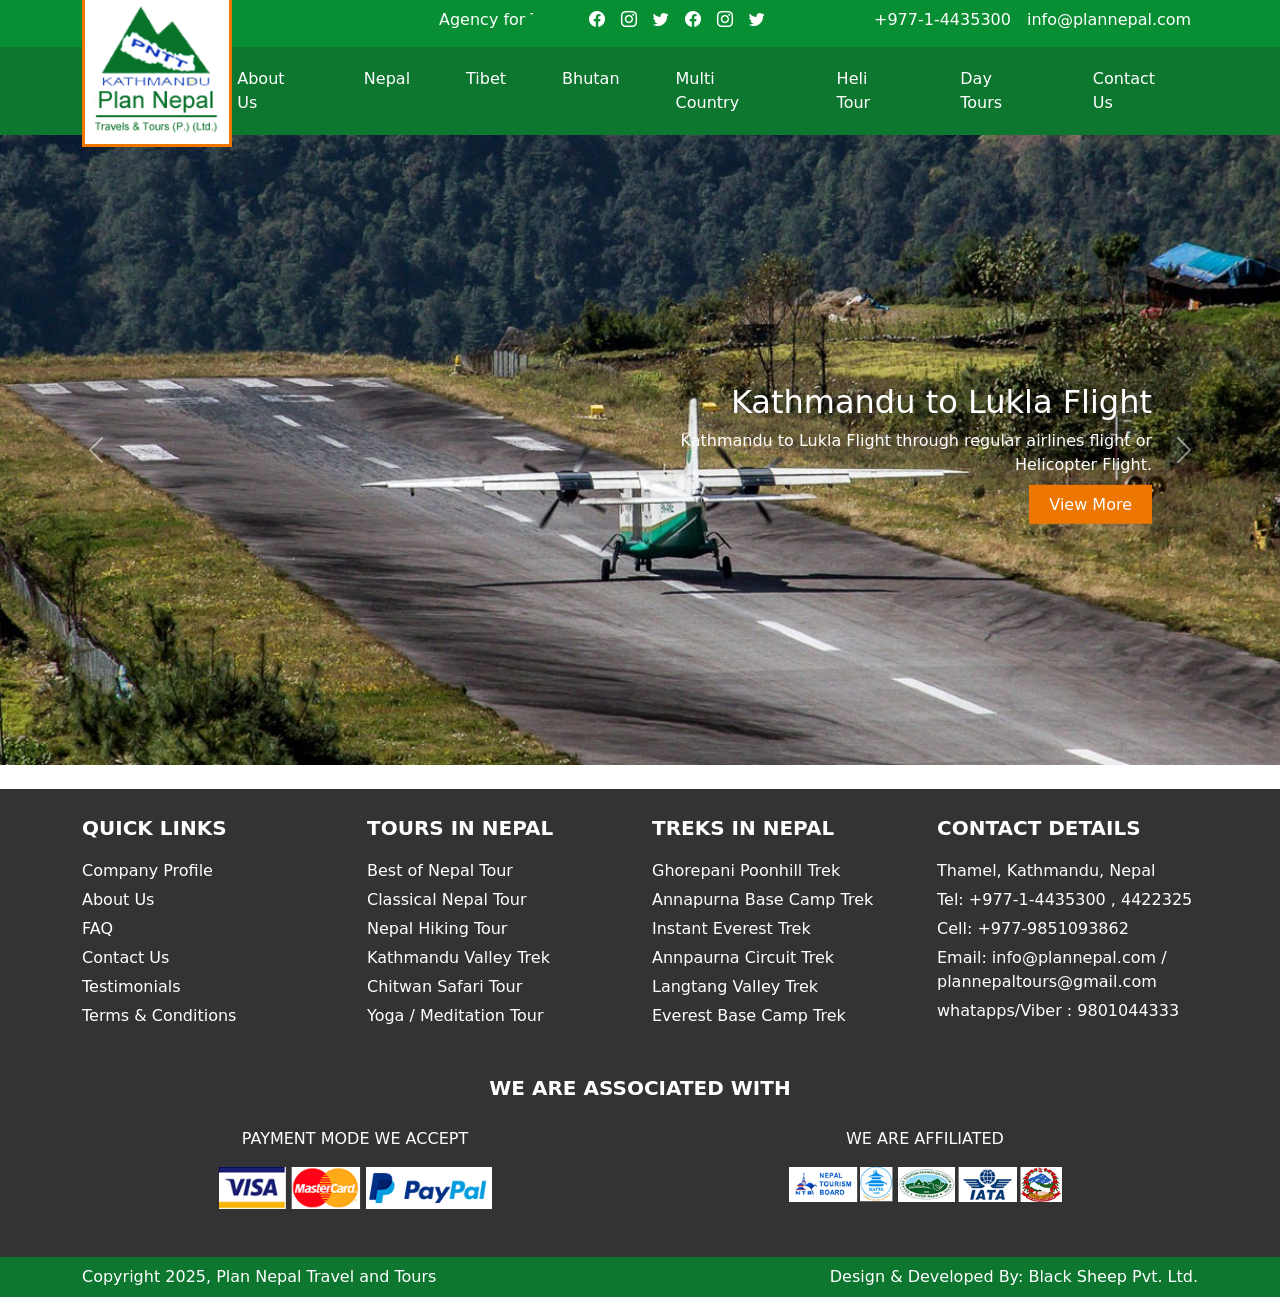
==== index.html @ 1a75127d "initial file setup" ====
<!DOCTYPE html>
<html lang="en">

<head>
    <meta charset="UTF-8">
    <meta name="viewport" content="width=device-width, initial-scale=1.0">
    <title>Plan Nepal</title>
    <link rel="shortcut icon" href="images/plannepal.gif" type="image/x-icon">
    <link rel="stylesheet" href="css/bootstrap.min.css">
    <link rel="stylesheet" href="css/style.css">
    <link rel="stylesheet" href="https://cdn.jsdelivr.net/npm/bootstrap-icons@1.13.1/font/bootstrap-icons.min.css">
</head>

<body>
    <header>
        <div class="top-header py-2">
            <div class="container">
                <div class="row gy-4">
                    <div class="col-lg-2">
                        <a href="">
                            <img src="images/plannepal.gif" alt="">
                        </a>
                    </div>
                    <div class="col-lg-3">
                        <marquee behavior="scroll" direction="left">Agency for Tour & Trekking in Nepal</marquee>
                    </div>
                    <div class="col-lg-3">
                        <ul class="social-media d-flex gap-3 mb-0">
                            <li><a href=""><i class="bi bi-facebook"></i></a></li>
                            <li><a href=""><i class="bi bi-instagram"></i></a></li>
                            <li><a href=""><i class="bi bi-twitter"></i></a></li>
                            <li><a href=""><i class="bi bi-facebook"></i></a></li>
                            <li><a href=""><i class="bi bi-instagram"></i></a></li>
                            <li><a href=""><i class="bi bi-twitter"></i></a></li>
                        </ul>
                    </div>
                    <div class="col-lg-4">
                        <ul class="contact d-flex gap-3 mb-0">
                            <li><a href=""> +977-1-4435300 </a></li>
                            <li><a href="">info@plannepal.com</a></li>
                        </ul>
                    </div>
                </div>
            </div>
        </div>
        <div class="nav-bar">
            <div class="container">
                <ul class="d-flex justify-content-end gap-3 mb-0">
                    <li><a href="">Home</a></li>
                    <li><a href="">About Us</a></li>
                    <li><a href="">Nepal</a></li>
                    <li><a href="">Tibet</a></li>
                    <li><a href="">Bhutan</a></li>
                    <li><a href="">Multi Country</a></li>
                    <li><a href="">Heli Tour</a></li>
                    <li><a href="">Day Tours</a></li>
                    <li><a href="">Contact Us</a></li>
                </ul>
            </div>
        </div>
    </header>

    <section class="banner">
        <div id="carouselExampleCaptions" class="carousel slide">
            <div class="carousel-inner">
                <div class="carousel-item active">
                    <img src="images/banner-1.jpg" class="d-block w-100" alt="...">
                    <div class="carousel-caption d-none d-md-block">
                        <h2>Kathmandu to Lukla Flight</h2>
                        <p>
                            Kathmandu to Lukla Flight through regular airlines flight or Helicopter Flight.
                        </p>
                        <a href="" class="custom-btn">View More</a>
                    </div>
                </div>
                <div class="carousel-item">
                    <img src="images/banner-3.jpg" class="d-block w-100" alt="...">
                    <div class="carousel-caption d-none d-md-block">
                        <h2>Trekking in Nepal Land of Himalayas</h2>
                        <p>The Land of Himalayas offers you thrilling , inspiring trekking routes and mountaineering
                            packages all over Nepal.</p>
                        <a href="" class="custom-btn">View More</a>
                    </div>
                </div>
                <div class="carousel-item">
                    <img src="images/banner-2.jpg" class="d-block w-100" alt="...">
                    <div class="carousel-caption d-none d-md-block">
                        <h2>Nepal Holiday, Nepal Tour Package</h2>
                        <p>Tour in Nepal is the best choice for your vacation along with your family, alone or
                            colleagues. Complete list of Nepal Tour packages with best deals.</p>
                        <a href="" class="custom-btn">View More</a>

                    </div>
                </div>
            </div>
            <button class="carousel-control-prev" type="button" data-bs-target="#carouselExampleCaptions"
                data-bs-slide="prev">
                <span class="carousel-control-prev-icon" aria-hidden="true"></span>
                <span class="visually-hidden">Previous</span>
            </button>
            <button class="carousel-control-next" type="button" data-bs-target="#carouselExampleCaptions"
                data-bs-slide="next">
                <span class="carousel-control-next-icon" aria-hidden="true"></span>
                <span class="visually-hidden">Next</span>
            </button>
        </div>
    </section>


    <footer class="mt-5">
        <div class="container">
            <div class="row gy-4">
                <div class="col-lg-3 col-md-6">
                    <div class="text-uppercase mb-3 fs-5 fw-bold">Quick Links</div>
                    <ul class="ps-0">
                        <li><a href="">Company Profile</a></li>
                        <li><a href="">About Us</a></li>
                        <li><a href="">FAQ</a></li>
                        <li><a href="">Contact Us</a></li>
                        <li><a href="">Testimonials</a></li>
                        <li><a href="">Terms & Conditions</a></li>
                    </ul>
                </div>
                <div class="col-lg-3 col-md-6">
                    <div class="text-uppercase mb-3 fs-5 fw-bold">Tours in Nepal</div>
                    <ul class="ps-0">
                        <li><a href="">Best of Nepal Tour</a></li>
                        <li><a href="">Classical Nepal Tour</a></li>
                        <li><a href="">Nepal Hiking Tour</a></li>
                        <li><a href="">Kathmandu Valley Trek</a></li>
                        <li><a href="">Chitwan Safari Tour</a></li>
                        <li><a href="">Yoga / Meditation Tour</a></li>
                    </ul>
                </div>
                <div class="col-lg-3 col-md-6">
                    <div class="text-uppercase mb-3 fs-5 fw-bold">Treks in nepal</div>
                    <ul class="ps-0">
                        <li><a href="">Ghorepani Poonhill Trek</a></li>
                        <li><a href="">Annapurna Base Camp Trek</a></li>
                        <li><a href="">Instant Everest Trek</a></li>
                        <li><a href="">Annpaurna Circuit Trek</a></li>
                        <li><a href="">Langtang Valley Trek</a></li>
                        <li><a href="">Everest Base Camp Trek</a></li>
                    </ul>
                </div>
                <div class="col-lg-3 col-md-6">
                    <div class="text-uppercase mb-3 fs-5 fw-bold">contact details</div>
                    <ul class="ps-0">
                        <li><a href="">Thamel, Kathmandu, Nepal</a></li>
                        <li><a href="">Tel: +977-1-4435300 , 4422325</a></li>
                        <li><a href="">Cell: +977-9851093862</a></li>
                        <li><a href="">Email: info@plannepal.com / plannepaltours@gmail.com</a></li>
                        <li><a href="">whatapps/Viber : 9801044333</a></li>
                    </ul>
                </div>
            </div>

            <div class="text-center text-uppercase fs-5 fw-bold my-4">we are associated with</div>
            <div class="row gy-4">
                <div class="col-lg-6 text-center">
                    <div class="text-uppercase  fs-6 mb-3">PAYMENT MODE WE ACCEPT</div>
                    <img class="img-fluid w-50" src="images/payment.png" alt="">
                </div>
                <div class="col-lg-6 text-center">
                    <div class="text-uppercase  fs-6 mb-3">WE ARE AFFILIATED</div>
                    <img class="img-fluid w-50" src="images/association-list.png" alt="">
                </div>
            </div>
        </div>
        <div class="copy-right mt-5 text-white py-2">
            <div class="container d-flex justify-content-between">
                <p class="mb-0">Copyright 2025, Plan Nepal Travel and Tours</p>
                <p class="mb-0">Design & Developed By: <a href="">Black Sheep Pvt. Ltd.</a></p>
            </div>
        </div>
    </footer>

    <script src="js/bootstrap.bundle.min.js"></script>
</body>

</html>
---- css/style.css ----
* {
  margin: 0;
  padding: 0;
  box-sizing: border-box;
}

a {
  text-decoration: none;
  color: inherit;
}

img {
  height: 100%;
  width: 100%;
  -o-object-fit: cover;
     object-fit: cover;
}

ul {
  list-style: none;
}

header .top-header {
  background-color: #088F33;
  color: white;
  position: relative;
}
header .top-header img {
  position: absolute;
  top: 0;
  width: 150px;
  height: -moz-fit-content;
  height: fit-content;
  border: 3px solid #ED7701;
  border-top: none;
  z-index: 99;
}
header .nav-bar {
  background-color: #0D772F;
  color: white;
}
header .nav-bar ul li {
  padding: 20px;
}

footer {
  background-color: #333333;
  color: white;
}
footer ul li {
  padding-bottom: 5px;
  transition: all 0.4s ease-in-out;
}
footer ul li:hover {
  color: #ED7701;
  transform: translateX(10px);
}
footer .copy-right {
  background-color: #0D772F;
}

.banner .carousel-inner .carousel-item img {
  height: 70vh;
}
.banner .carousel-inner .carousel-item .carousel-caption {
  left: initial;
  bottom: initial;
  top: 50%;
  text-align: end;
  transform: translateY(-50%);
  width: 40%;
  right: 10%;
}
.banner .carousel-inner .carousel-item .carousel-caption .custom-btn {
  background-color: #ED7701;
  color: white;
  padding: 10px 20px;
}/*# sourceMappingURL=style.css.map */
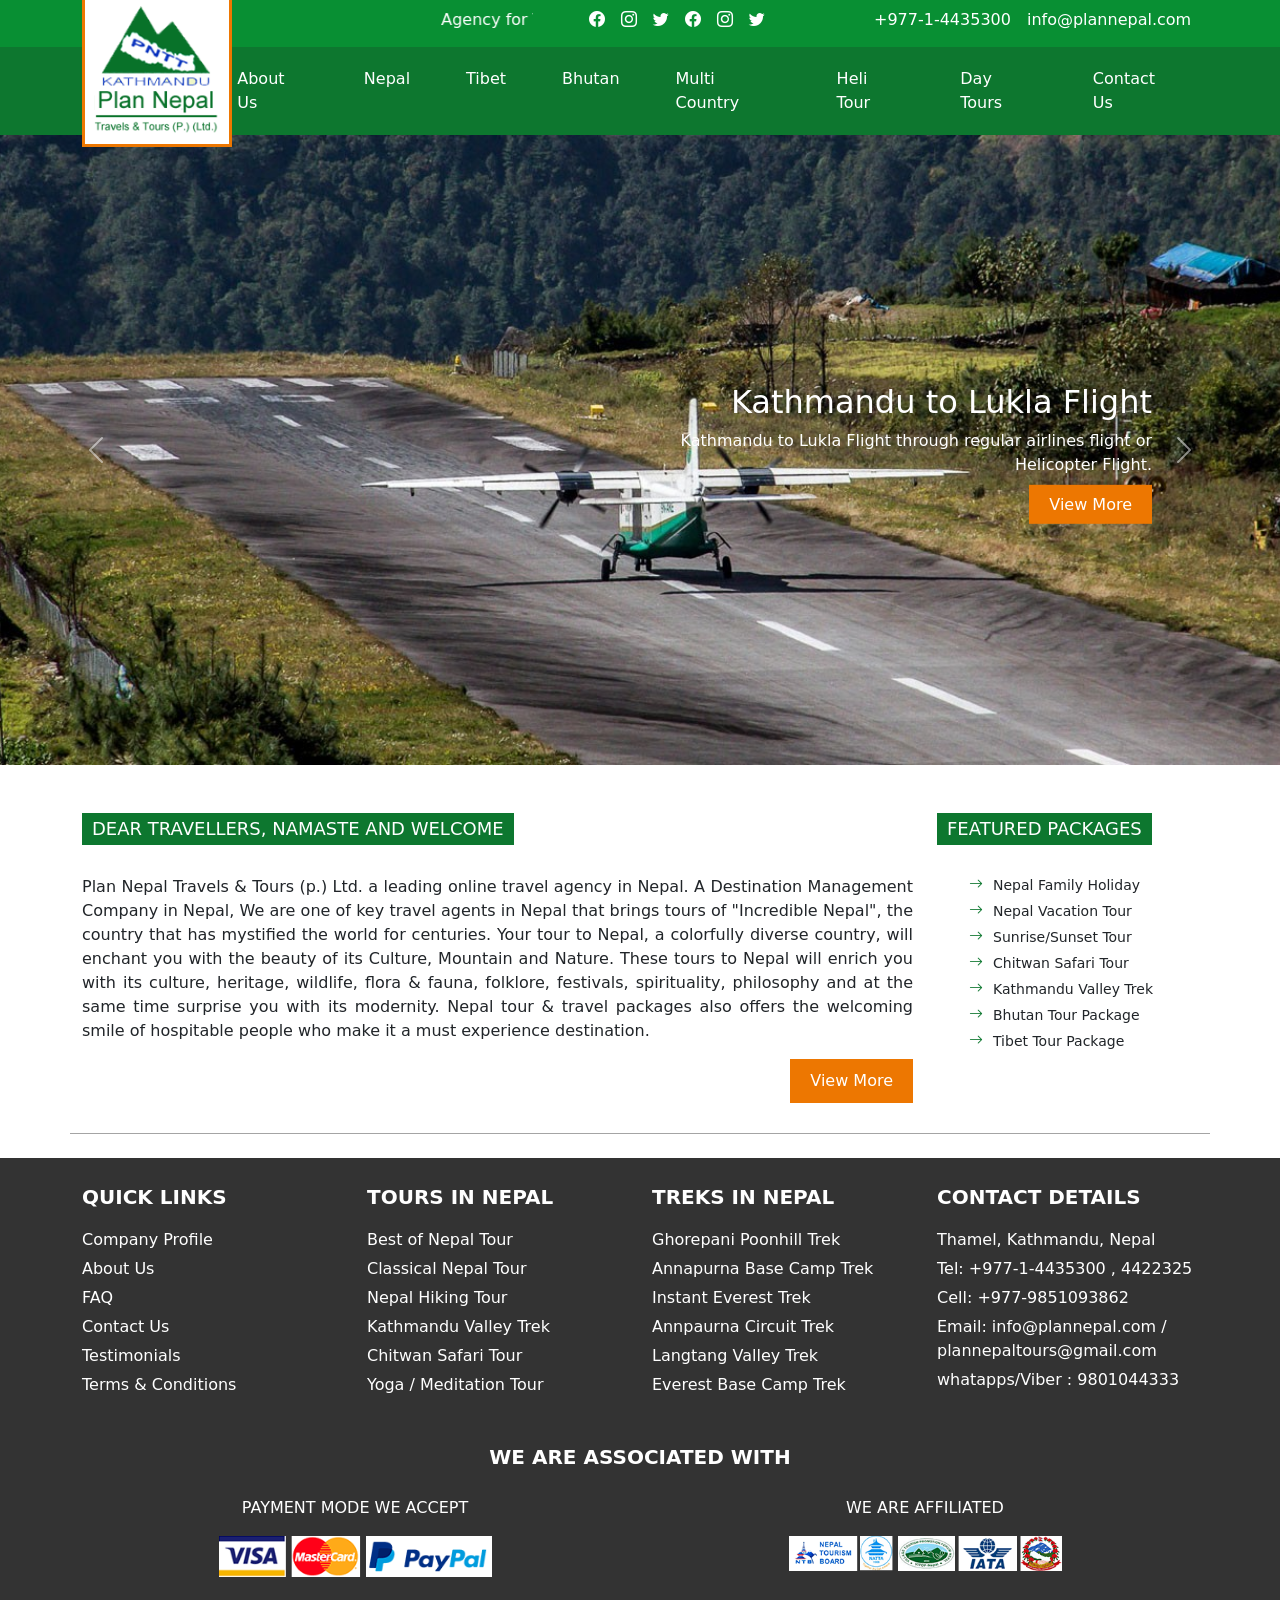
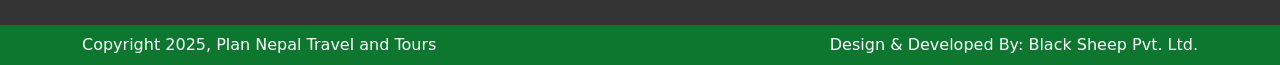
==== commit 88e6e2ce: "works on about us section" ====
--- a/index.html
+++ b/index.html
@@ -106,6 +106,39 @@
         </div>
     </section>
 
+    <section class="container mt-5  about-us-section  ">
+        <div class="row gy-4">
+            <div class="col-lg-9">
+                <h2>Dear Travellers, Namaste and Welcome</h2>
+                <p>Plan Nepal Travels & Tours (p.) Ltd. a leading online travel agency in Nepal. A Destination
+                    Management Company in Nepal, We are one of key travel agents in Nepal that brings tours of
+                    "Incredible Nepal", the country that has mystified the world for centuries. Your tour to Nepal, a
+                    colorfully diverse country, will enchant you with the beauty of its Culture, Mountain and Nature.
+                    These tours to Nepal will enrich you with its culture, heritage, wildlife, flora & fauna, folklore,
+                    festivals, spirituality, philosophy and at the same time surprise you with its modernity. Nepal tour
+                    & travel packages also offers the welcoming smile of hospitable people who make it a must experience
+                    destination.
+                </p>
+                <a class="custom-btn" href="">View More</a>
+
+            </div>
+            <div class="col-lg-3">
+                <h2>Featured Packages</h2>
+                <ul>
+                    <li><i class="bi bi-arrow-right"></i><a href="">Nepal Family Holiday</a></li>
+                    <li><i class="bi bi-arrow-right"></i><a href="">Nepal Vacation Tour</a></li>
+                    <li><i class="bi bi-arrow-right"></i><a href="">Sunrise/Sunset Tour</a></li>
+                    <li><i class="bi bi-arrow-right"></i><a href="">Chitwan Safari Tour</a></li>
+                    <li><i class="bi bi-arrow-right"></i><a href="">Kathmandu Valley Trek</a></li>
+                    <li><i class="bi bi-arrow-right"></i><a href="">Bhutan Tour Package</a></li>
+                    <li><i class="bi bi-arrow-right"></i><a href="">Tibet Tour Package</a></li>
+                </ul>
+            </div>
+        </div>
+    </section>
+
+
+    
 
     <footer class="mt-5">
         <div class="container">
@@ -174,7 +207,6 @@
             </div>
         </div>
     </footer>
-
     <script src="js/bootstrap.bundle.min.js"></script>
 </body>
 
--- a/css/style.css
+++ b/css/style.css
@@ -75,4 +75,46 @@
   background-color: #ED7701;
   color: white;
   padding: 10px 20px;
+}
+
+.about-us-section {
+  border-bottom: 1px solid #a4a4a4;
+  padding-bottom: 30px;
+}
+.about-us-section h2 {
+  background-color: #0D772F;
+  padding: 5px 10px;
+  color: white;
+  text-transform: uppercase;
+  font-size: 18px;
+  width: -moz-fit-content;
+  width: fit-content;
+  margin-bottom: 30px;
+}
+.about-us-section p {
+  text-align: justify;
+}
+.about-us-section ul li {
+  font-size: 14px;
+  font-weight: 500;
+  margin-bottom: 5px;
+}
+.about-us-section ul li:hover {
+  text-decoration: underline;
+}
+.about-us-section ul li i {
+  padding-right: 10px;
+  color: #0D772F;
+}
+.about-us-section .custom-btn {
+  background-color: #ED7701;
+  color: white;
+  padding: 10px 20px;
+  margin-left: auto;
+  display: block;
+  width: -moz-fit-content;
+  width: fit-content;
+}
+.about-us-section .custom-btn:hover {
+  background-color: #0D772F;
 }/*# sourceMappingURL=style.css.map */
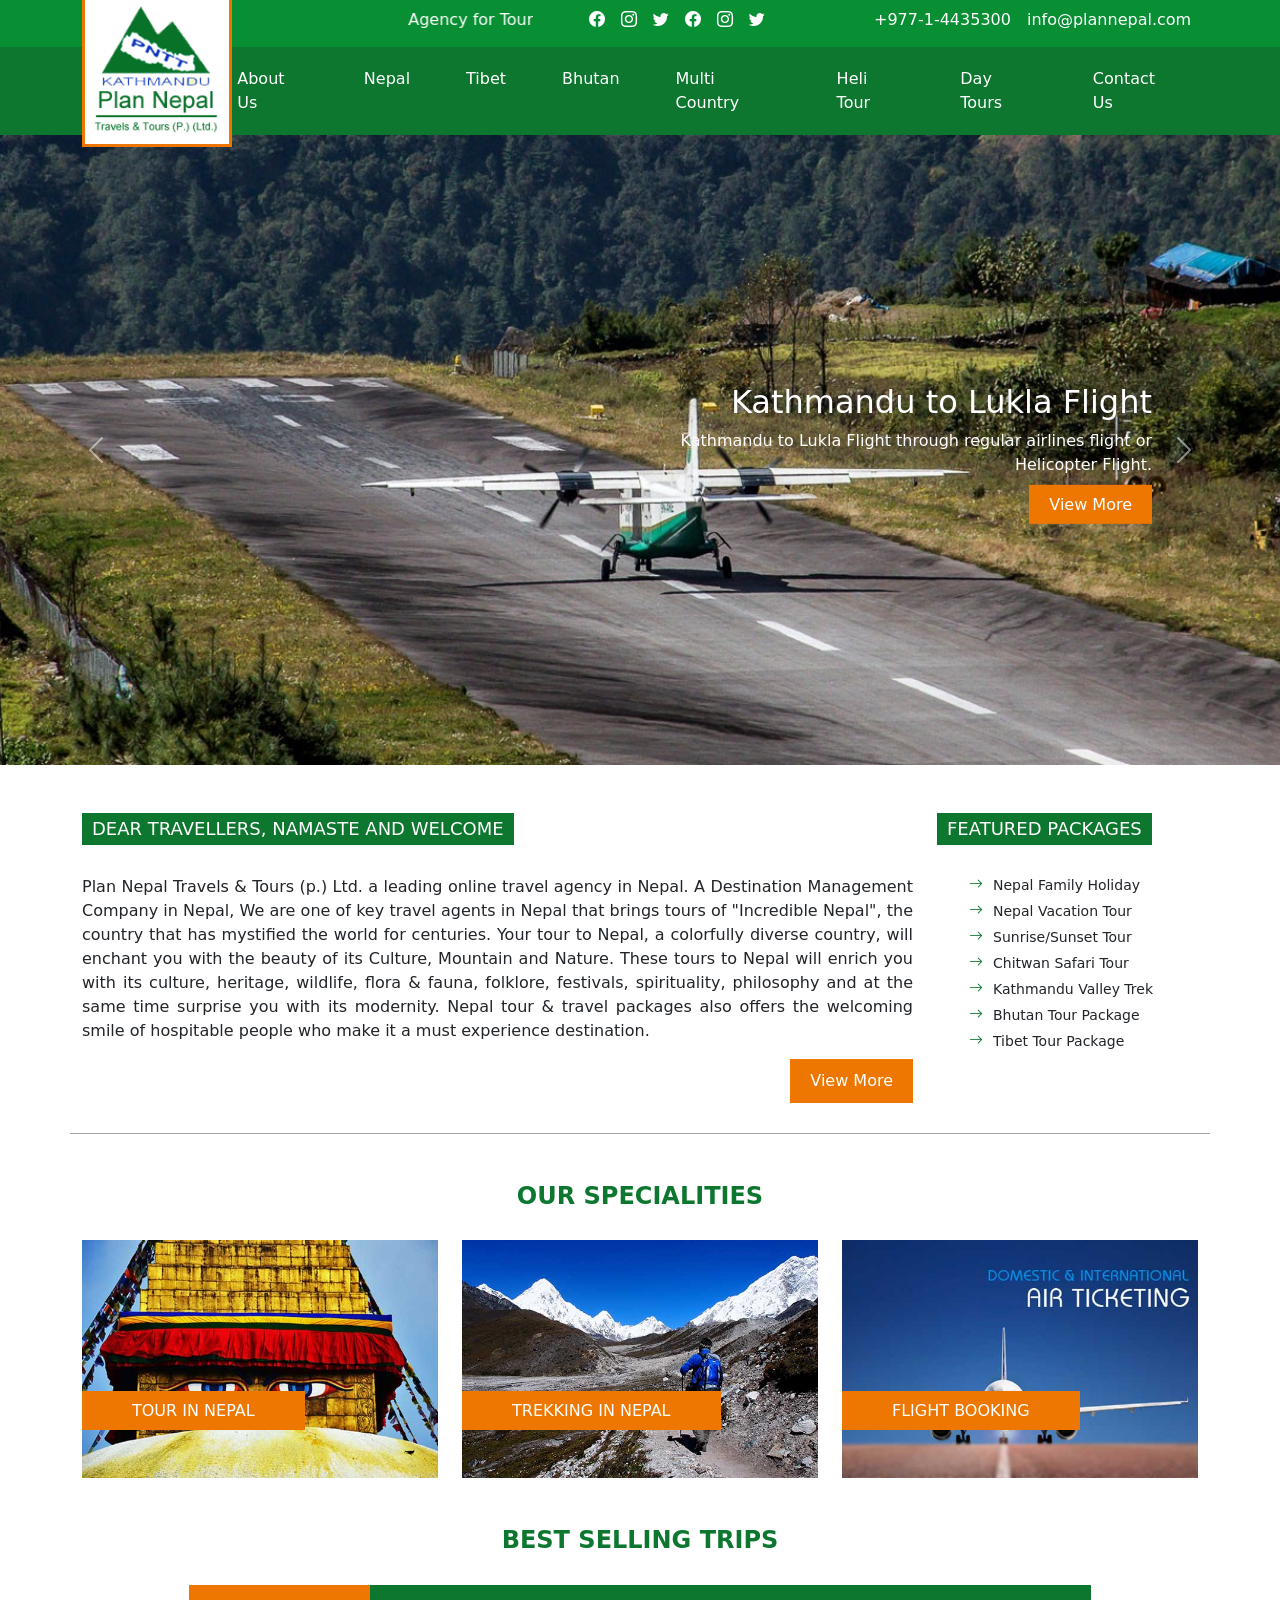
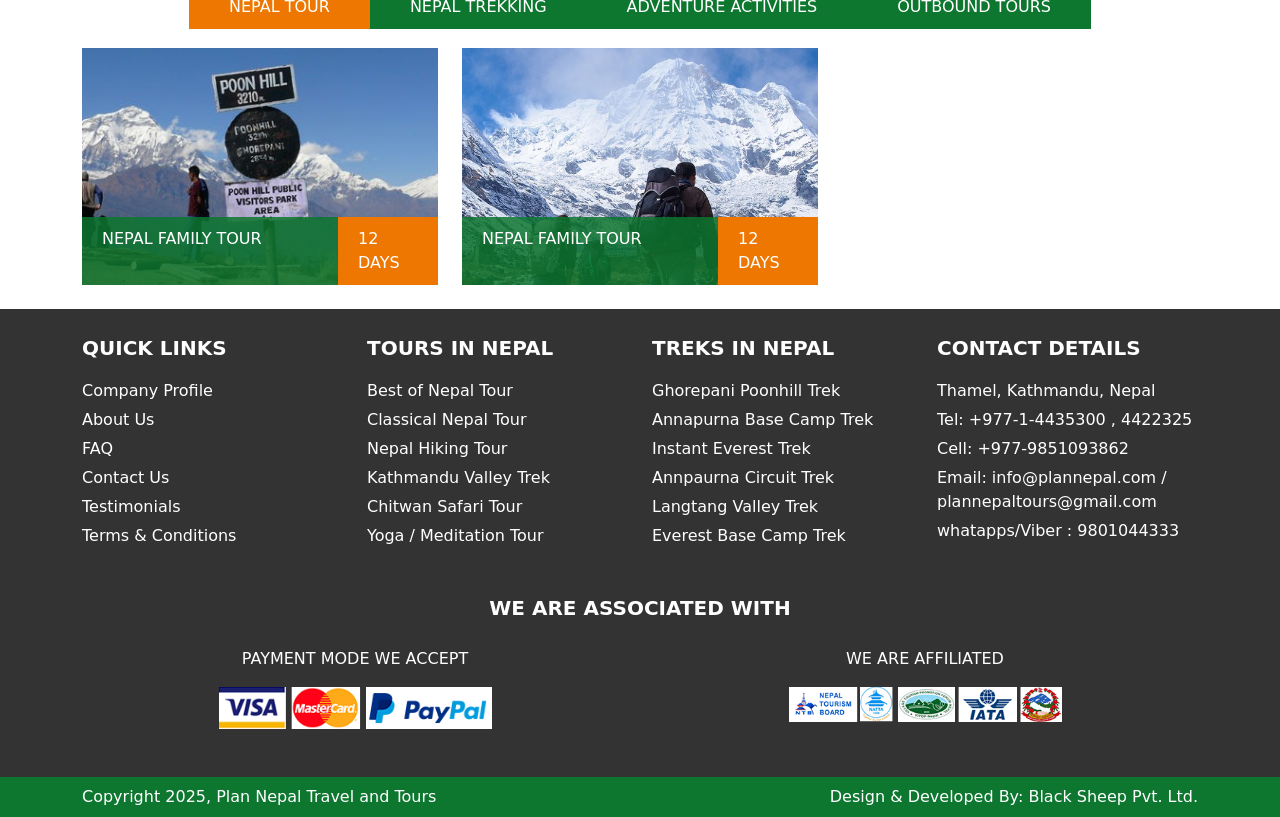
==== commit d58c298d: "add new file" ====
--- a/index.html
+++ b/index.html
@@ -138,7 +138,180 @@
     </section>
 
 
-    
+    <section class="container mt-5 specialities-section">
+        <h2 class="section-heading">Our Specialities</h2>
+
+        <div class="row gy-4">
+            <div class="col-lg-4">
+                <div class="Specialities-card">
+                    <a href=""><img src="images/tour-banner-special.jpg" alt=""></a>
+                    <a href="">
+                        <h3>Tour in nepal</h3>
+                    </a>
+                </div>
+            </div>
+            <div class="col-lg-4">
+                <div class="Specialities-card">
+                    <a href=""><img src="images/trekking-banner-special.jpg" alt=""></a>
+                    <a href="">
+                        <h3>Trekking in nepal</h3>
+                    </a>
+                </div>
+            </div>
+            <div class="col-lg-4">
+                <div class="Specialities-card">
+                    <a href=""><img src="images/flight-book.jpg" alt=""></a>
+                    <a href="">
+                        <h3>Flight Booking</h3>
+                    </a>
+                </div>
+            </div>
+        </div>
+
+    </section>
+
+
+    <section class="container mt-5 best-selling-section">
+        <h2 class="section-heading">Best selling trips</h2>
+
+        <ul class="nav nav-tabs" id="myTab" role="tablist">
+            <li class="nav-item" role="presentation">
+                <button class="nav-link active" id="home-tab" data-bs-toggle="tab" data-bs-target="#home-tab-pane"
+                    type="button" role="tab" aria-controls="home-tab-pane" aria-selected="true">Nepal Tour</button>
+            </li>
+            <li class="nav-item" role="presentation">
+                <button class="nav-link" id="profile-tab" data-bs-toggle="tab" data-bs-target="#profile-tab-pane"
+                    type="button" role="tab" aria-controls="profile-tab-pane" aria-selected="false">Nepal
+                    Trekking</button>
+            </li>
+            <li class="nav-item" role="presentation">
+                <button class="nav-link" id="contact-tab" data-bs-toggle="tab" data-bs-target="#contact-tab-pane"
+                    type="button" role="tab" aria-controls="contact-tab-pane" aria-selected="false">Adventure
+                    Activities</button>
+            </li>
+            <li class="nav-item" role="presentation">
+                <button class="nav-link" id="outbound-tab" data-bs-toggle="tab" data-bs-target="#Outbound-tab-pane"
+                    type="button" role="tab" aria-controls="contact-tab-pane" aria-selected="false">Outbound Tours</button>
+            </li>
+        </ul>
+
+        <div class="tab-content" id="myTabContent">
+            <div class="tab-pane fade show active" id="home-tab-pane" role="tabpanel" aria-labelledby="home-tab"
+                tabindex="0">
+                <div class="row gy-4">
+                    <div class="col-lg-4">
+                        <div class="best-selling-trip-card">
+                            <div class="price">$ 900.00</div>
+                            <a href="">
+                                <img src="images/img-1.jpg" alt="">
+                            </a>
+                            <div class="details">
+                                <a href="" class="title">Nepal Family tour</a>
+                                <a href="" class="duration">12 Days</a>
+                            </div>
+                        </div>
+                    </div>
+                    <div class="col-lg-4">
+                        <div class="best-selling-trip-card">
+                            <a href="">
+                                <img src="images/img-2.jpg" alt="">
+                            </a>
+                            <div class="details">
+                                <a href="" class="title">Nepal Family tour</a>
+                                <a href="" class="duration">12 Days</a>
+                            </div>
+                        </div>
+                    </div>
+                </div>
+            </div>
+            <div class="tab-pane fade" id="profile-tab-pane" role="tabpanel" aria-labelledby="profile-tab" tabindex="0">
+                <div class="row gy-4">
+                    <div class="col-lg-4">
+                        <div class="best-selling-trip-card">
+                            <div class="price">$ 900.00</div>
+                            <a href="">
+                                <img src="images/img-3.jpg" alt="">
+                            </a>
+                            <div class="details">
+                                <a href="" class="title">Nepal Family tour</a>
+                                <a href="" class="duration">12 Days</a>
+                            </div>
+                        </div>
+                    </div>
+                    <div class="col-lg-4">
+                        <div class="best-selling-trip-card">
+                            <a href="">
+                                <img src="images/img-2.jpg" alt="">
+                            </a>
+                            <div class="details">
+                                <a href="" class="title">Nepal Family tour</a>
+                                <a href="" class="duration">12 Days</a>
+                            </div>
+                        </div>
+                    </div>
+
+                </div>
+            </div>
+            <div class="tab-pane fade" id="contact-tab-pane" role="tabpanel" aria-labelledby="contact-tab" tabindex="0">
+                <div class="row gy-4">
+                    <div class="col-lg-4">
+                        <div class="best-selling-trip-card">
+                            <div class="price">$ 900.00</div>
+                            <a href="">
+                                <img src="images/img-5.jpg" alt="">
+                            </a>
+                            <div class="details">
+                                <a href="" class="title">Nepal Family tour</a>
+                                <a href="" class="duration">12 Days</a>
+                            </div>
+                        </div>
+                    </div>
+                    <div class="col-lg-4">
+                        <div class="best-selling-trip-card">
+                            <a href="">
+                                <img src="images/img-2.jpg" alt="">
+                            </a>
+                            <div class="details">
+                                <a href="" class="title">Nepal Family tour</a>
+                                <a href="" class="duration">12 Days</a>
+                            </div>
+                        </div>
+                    </div>
+
+                </div>
+            </div>
+             <div class="tab-pane fade" id="Outbound-tab-pane" role="tabpanel" aria-labelledby="contact-tab" tabindex="0">
+                <div class="row gy-4">
+                    <div class="col-lg-4">
+                        <div class="best-selling-trip-card">
+                            <div class="price">$ 900.00</div>
+                            <a href="">
+                                <img src="images/img-7.jpg" alt="">
+                            </a>
+                            <div class="details">
+                                <a href="" class="title">Nepal Family tour</a>
+                                <a href="" class="duration">12 Days</a>
+                            </div>
+                        </div>
+                    </div>
+                    <div class="col-lg-4">
+                        <div class="best-selling-trip-card">
+                            <a href="">
+                                <img src="images/img-6.jpg" alt="">
+                            </a>
+                            <div class="details">
+                                <a href="" class="title">Nepal Family tour</a>
+                                <a href="" class="duration">12 Days</a>
+                            </div>
+                        </div>
+                    </div>
+
+                </div>
+            </div>
+        </div>
+    </section>
+
+
 
     <footer class="mt-5">
         <div class="container">
@@ -207,6 +380,7 @@
             </div>
         </div>
     </footer>
+
     <script src="js/bootstrap.bundle.min.js"></script>
 </body>
 
--- a/css/style.css
+++ b/css/style.css
@@ -117,4 +117,96 @@
 }
 .about-us-section .custom-btn:hover {
   background-color: #0D772F;
+}
+
+.section-heading {
+  color: #0D772F;
+  text-align: center;
+  margin-bottom: 30px;
+  font-weight: 600;
+  font-size: 24px;
+  text-transform: uppercase;
+}
+
+.Specialities-card {
+  position: relative;
+  overflow: hidden;
+}
+.Specialities-card img {
+  transition: 0.4s;
+}
+.Specialities-card:hover h3 {
+  background-color: #0D772F;
+}
+.Specialities-card:hover img {
+  transform: scale(1.3);
+}
+.Specialities-card h3 {
+  position: absolute;
+  left: 0px;
+  bottom: 40px;
+  background-color: #ED7701;
+  color: white;
+  text-transform: uppercase;
+  font-size: 16px;
+  font-weight: 500;
+  padding: 10px 50px;
+}
+
+.best-selling-trip-card {
+  position: relative;
+}
+.best-selling-trip-card .price {
+  position: absolute;
+  top: 0px;
+  right: 0px;
+  background-color: #ED7701;
+  color: white;
+  padding: 10px 20px;
+  display: none;
+}
+.best-selling-trip-card:hover .price {
+  display: block;
+}
+.best-selling-trip-card:hover img {
+  opacity: 0.5;
+}
+.best-selling-trip-card .details {
+  position: absolute;
+  bottom: 0;
+  left: 0;
+  width: 100%;
+  color: white;
+  text-transform: uppercase;
+  font-weight: 500;
+  display: grid;
+  grid-template-columns: auto 100px;
+}
+.best-selling-trip-card .details .title {
+  background-color: rgba(13, 119, 47, 0.8392156863);
+  padding: 10px 20px;
+}
+.best-selling-trip-card .details .duration {
+  background-color: #ED7701;
+  padding: 10px 20px;
+}
+
+.best-selling-section .nav-tabs {
+  justify-content: center;
+  margin-bottom: 20px;
+  border-bottom: 0px;
+}
+.best-selling-section .nav-tabs .nav-link {
+  background-color: #0D772F;
+  color: white;
+  padding: 10px 40px;
+  border-radius: 0;
+  border: 0;
+  text-transform: uppercase;
+}
+.best-selling-section .nav-tabs .nav-link:hover {
+  background-color: #ED7701;
+}
+.best-selling-section .nav-tabs .nav-link.active {
+  background-color: #ED7701;
 }/*# sourceMappingURL=style.css.map */
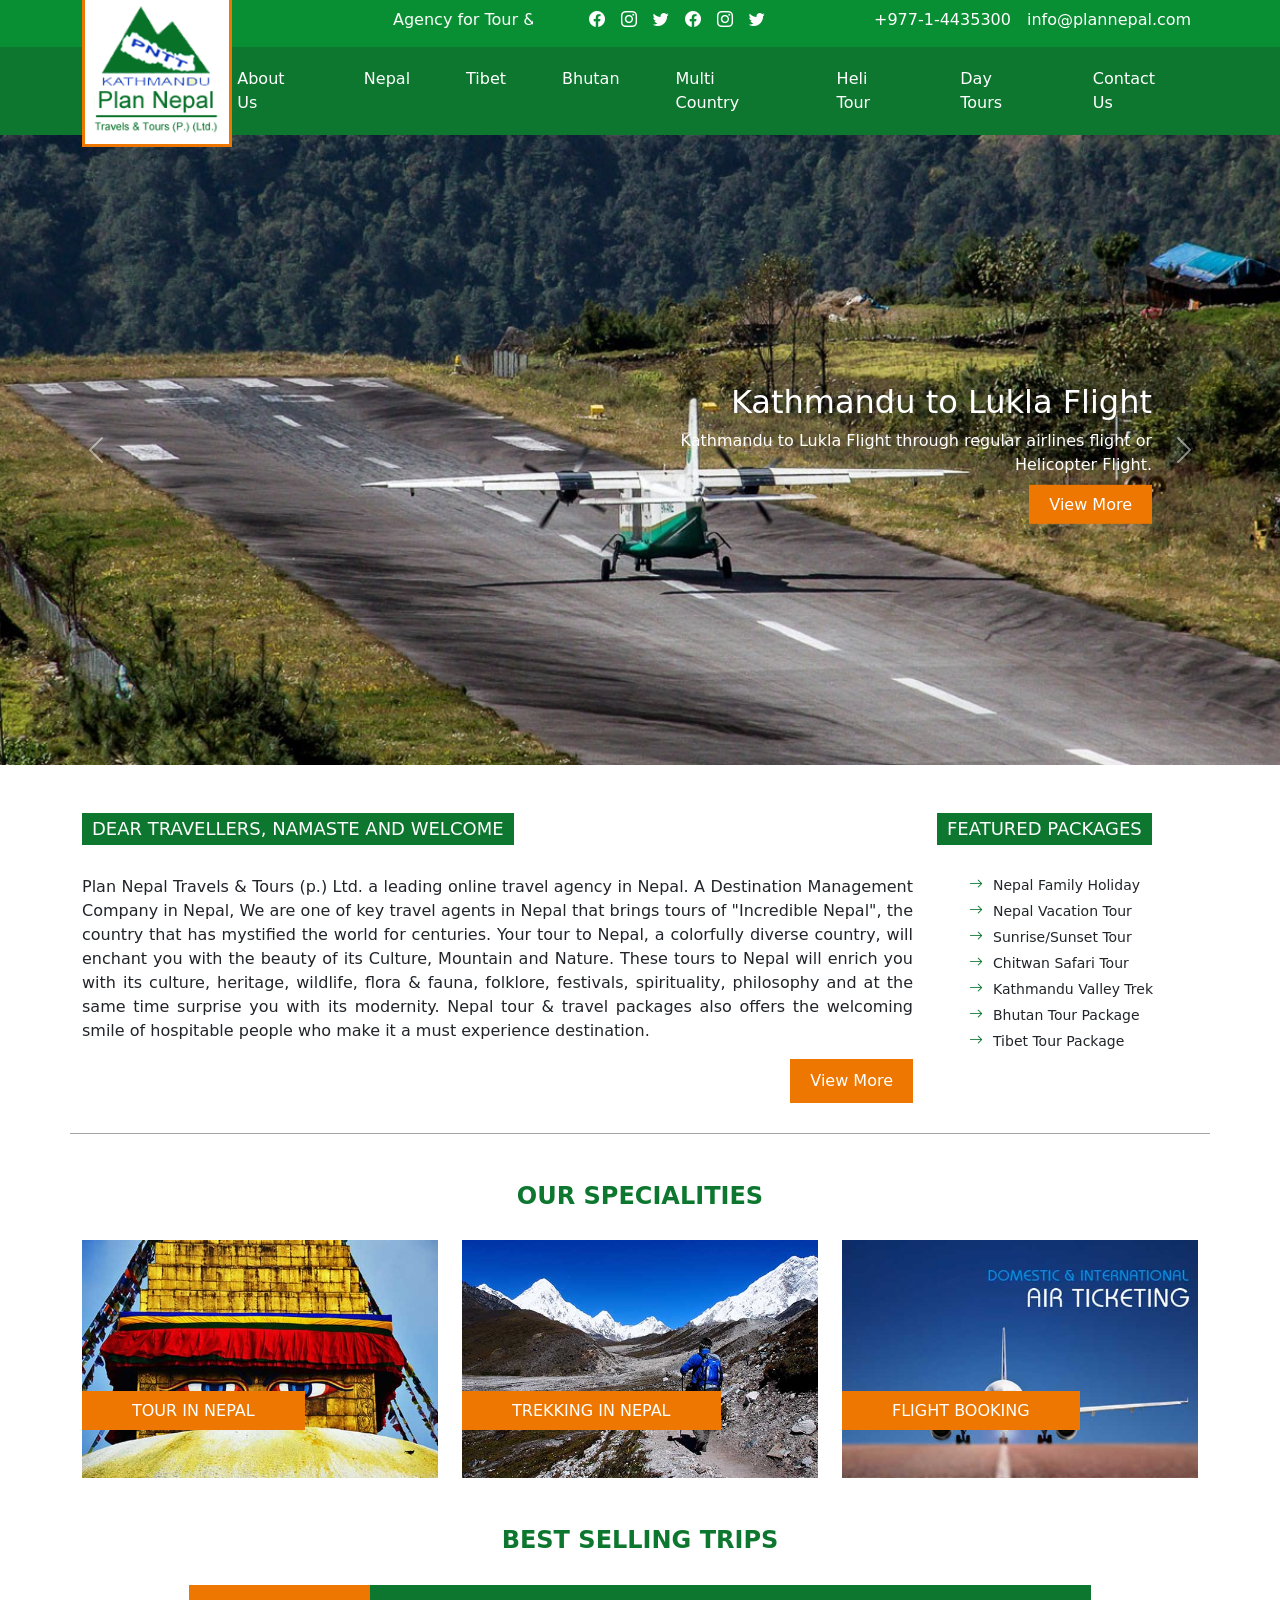
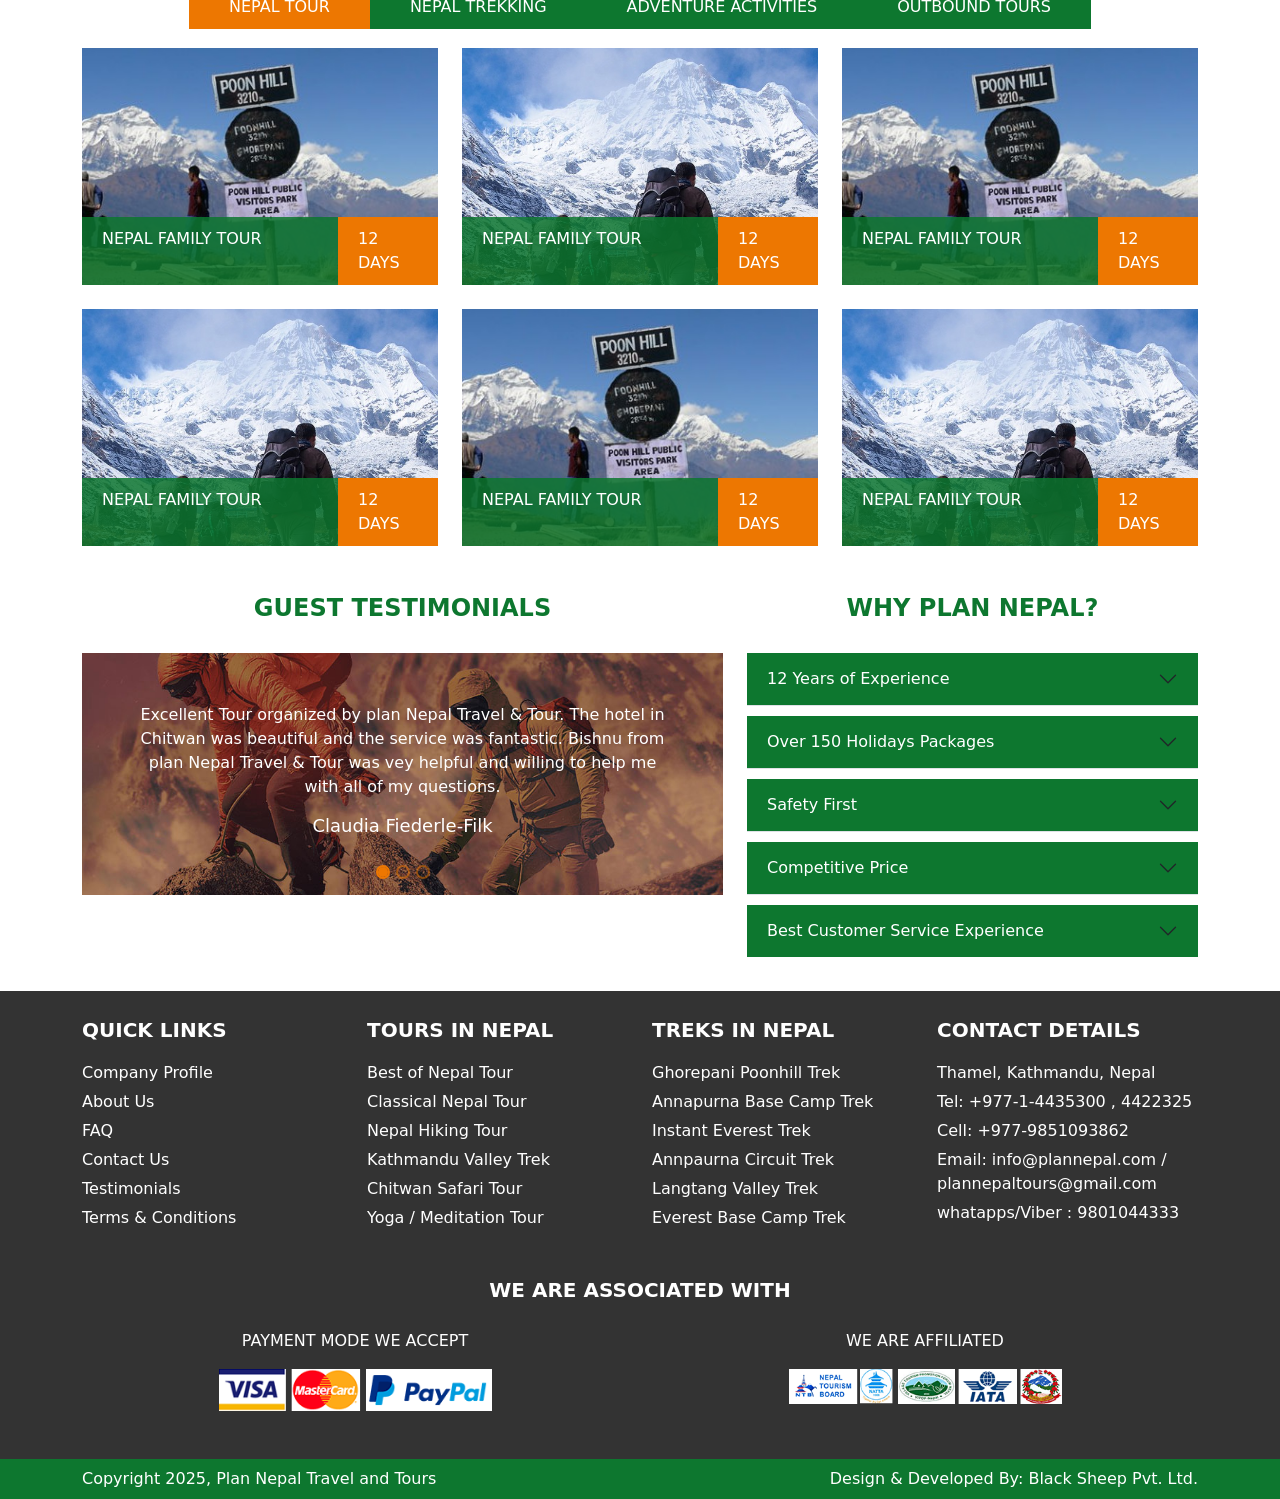
==== commit b28c8cf6: "add testimonals slider" ====
--- a/index.html
+++ b/index.html
@@ -191,7 +191,8 @@
             </li>
             <li class="nav-item" role="presentation">
                 <button class="nav-link" id="outbound-tab" data-bs-toggle="tab" data-bs-target="#Outbound-tab-pane"
-                    type="button" role="tab" aria-controls="contact-tab-pane" aria-selected="false">Outbound Tours</button>
+                    type="button" role="tab" aria-controls="contact-tab-pane" aria-selected="false">Outbound
+                    Tours</button>
             </li>
         </ul>
 
@@ -222,6 +223,52 @@
                             </div>
                         </div>
                     </div>
+                    <div class="col-lg-4">
+                        <div class="best-selling-trip-card">
+                            <div class="price">$ 900.00</div>
+                            <a href="">
+                                <img src="images/img-1.jpg" alt="">
+                            </a>
+                            <div class="details">
+                                <a href="" class="title">Nepal Family tour</a>
+                                <a href="" class="duration">12 Days</a>
+                            </div>
+                        </div>
+                    </div>
+                    <div class="col-lg-4">
+                        <div class="best-selling-trip-card">
+                            <a href="">
+                                <img src="images/img-2.jpg" alt="">
+                            </a>
+                            <div class="details">
+                                <a href="" class="title">Nepal Family tour</a>
+                                <a href="" class="duration">12 Days</a>
+                            </div>
+                        </div>
+                    </div>
+                    <div class="col-lg-4">
+                        <div class="best-selling-trip-card">
+                            <div class="price">$ 900.00</div>
+                            <a href="">
+                                <img src="images/img-1.jpg" alt="">
+                            </a>
+                            <div class="details">
+                                <a href="" class="title">Nepal Family tour</a>
+                                <a href="" class="duration">12 Days</a>
+                            </div>
+                        </div>
+                    </div>
+                    <div class="col-lg-4">
+                        <div class="best-selling-trip-card">
+                            <a href="">
+                                <img src="images/img-2.jpg" alt="">
+                            </a>
+                            <div class="details">
+                                <a href="" class="title">Nepal Family tour</a>
+                                <a href="" class="duration">12 Days</a>
+                            </div>
+                        </div>
+                    </div>
                 </div>
             </div>
             <div class="tab-pane fade" id="profile-tab-pane" role="tabpanel" aria-labelledby="profile-tab" tabindex="0">
@@ -249,6 +296,54 @@
                             </div>
                         </div>
                     </div>
+                    <div class="col-lg-4">
+                        <div class="best-selling-trip-card">
+                            <div class="price">$ 900.00</div>
+                            <a href="">
+                                <img src="images/img-3.jpg" alt="">
+                            </a>
+                            <div class="details">
+                                <a href="" class="title">Nepal Family tour</a>
+                                <a href="" class="duration">12 Days</a>
+                            </div>
+                        </div>
+                    </div>
+                    <div class="col-lg-4">
+                        <div class="best-selling-trip-card">
+                            <a href="">
+                                <img src="images/img-2.jpg" alt="">
+                            </a>
+                            <div class="details">
+                                <a href="" class="title">Nepal Family tour</a>
+                                <a href="" class="duration">12 Days</a>
+                            </div>
+                        </div>
+                    </div>
+                    <div class="col-lg-4">
+                        <div class="best-selling-trip-card">
+                            <div class="price">$ 900.00</div>
+                            <a href="">
+                                <img src="images/img-3.jpg" alt="">
+                            </a>
+                            <div class="details">
+                                <a href="" class="title">Nepal Family tour</a>
+                                <a href="" class="duration">12 Days</a>
+                            </div>
+                        </div>
+                    </div>
+                    <div class="col-lg-4">
+                        <div class="best-selling-trip-card">
+                            <div class="price">$ 900.00</div>
+                            <a href="">
+                                <img src="images/img-3.jpg" alt="">
+                            </a>
+                            <div class="details">
+                                <a href="" class="title">Nepal Family tour</a>
+                                <a href="" class="duration">12 Days</a>
+                            </div>
+                        </div>
+                    </div>
+
 
                 </div>
             </div>
@@ -280,7 +375,8 @@
 
                 </div>
             </div>
-             <div class="tab-pane fade" id="Outbound-tab-pane" role="tabpanel" aria-labelledby="contact-tab" tabindex="0">
+            <div class="tab-pane fade" id="Outbound-tab-pane" role="tabpanel" aria-labelledby="contact-tab"
+                tabindex="0">
                 <div class="row gy-4">
                     <div class="col-lg-4">
                         <div class="best-selling-trip-card">
@@ -312,6 +408,131 @@
     </section>
 
 
+    <section class="container mt-5 guest-testimonals-section">
+        <div class="row gy-4">
+            <div class="col-lg-7">
+                <h2 class="section-heading">Guest Testimonials</h2>
+                <div id="guest-testimonals-slider" class="carousel guest-testimonals-slider carousel-dark slide">
+                    <div class="carousel-indicators">
+                        <button type="button" data-bs-target="#guest-testimonals-slider" data-bs-slide-to="0"
+                            class="active" aria-current="true" aria-label="Slide 1"></button>
+                        <button type="button" data-bs-target="#guest-testimonals-slider" data-bs-slide-to="1"
+                            aria-label="Slide 2"></button>
+                        <button type="button" data-bs-target="#guest-testimonals-slider" data-bs-slide-to="2"
+                            aria-label="Slide 3"></button>
+                    </div>
+                    <div class="carousel-inner">
+                        <div class="carousel-item active" data-bs-interval="10000">
+                            <p>Excellent Tour organized by plan Nepal Travel & Tour. The hotel in Chitwan was
+                                beautiful and the service was fantastic. Bishnu from plan Nepal Travel & Tour was
+                                vey helpful and willing to help me with all of my questions.
+                            </p>
+                            <h3>Claudia Fiederle-Filk</h3>
+                        </div>
+                        <div class="carousel-item" data-bs-interval="2000">
+                            <p>Excellent Tour organized by plan Nepal Travel & Tour. The hotel in Chitwan was beautiful
+                                and the service was fantastic. Bishnu from plan Nepal Travel & Tour was vey helpful and
+                                willing to help me with all of my questions.
+                            </p>
+                            <h3>Peter F.</h3>
+                        </div>
+                        <div class="carousel-item">
+                            <p>Excellent Tour organized by plan Nepal Travel & Tour. The hotel in Chitwan was beautiful
+                                and the service was fantastic. Bishnu from plan Nepal Travel & Tour was vey helpful and
+                                willing to help me with all of my questions.
+
+                            </p>
+                            <h3>Michael Warden
+                            </h3>
+                        </div>
+                    </div>
+                </div>
+            </div>
+            <div class="col-lg-5">
+                <h2 class="section-heading">Why Plan Nepal?</h2>
+                <div class="accordion accordion-flush" id="accordionFlushExample">
+                    <div class="accordion-item">
+                        <h2 class="accordion-header">
+                            <button class="accordion-button collapsed" type="button" data-bs-toggle="collapse"
+                                data-bs-target="#flush-collapseOne" aria-expanded="false"
+                                aria-controls="flush-collapseOne">
+                                12 Years of Experience
+                            </button>
+                        </h2>
+                        <div id="flush-collapseOne" class="accordion-collapse collapse"
+                            data-bs-parent="#accordionFlushExample">
+                            <div class="accordion-body">
+                                We have eperience, knowledge for more than 12 years that will
+                                make you come back for more.
+                            </div>
+                        </div>
+                    </div>
+                    <div class="accordion-item">
+                        <h2 class="accordion-header">
+                            <button class="accordion-button collapsed" type="button" data-bs-toggle="collapse"
+                                data-bs-target="#flush-collapseTwo" aria-expanded="false"
+                                aria-controls="flush-collapseTwo">
+                                Over 150 Holidays Packages
+                            </button>
+                        </h2>
+                        <div id="flush-collapseTwo" class="accordion-collapse collapse"
+                            data-bs-parent="#accordionFlushExample">
+                            <div class="accordion-body">
+                                Variations in trip packages is always mesmerizing and a memorable to for the
+                                lifetime.so we have done same.
+                            </div>
+                        </div>
+                    </div>
+                    <div class="accordion-item">
+                        <h2 class="accordion-header">
+                            <button class="accordion-button collapsed" type="button" data-bs-toggle="collapse"
+                                data-bs-target="#flush-collapseThree" aria-expanded="false"
+                                aria-controls="flush-collapseThree">
+                                Safety First
+                            </button>
+                        </h2>
+                        <div id="flush-collapseThree" class="accordion-collapse collapse"
+                            data-bs-parent="#accordionFlushExample">
+                            <div class="accordion-body">
+                                We take safety seriously and take all the necessary anticipation so you can have
+                                soundlessness of mind and you will have an enjoyable and safe trip in nepal.
+                            </div>
+                        </div>
+                    </div>
+                    <div class="accordion-item">
+                        <h2 class="accordion-header">
+                            <button class="accordion-button collapsed" type="button" data-bs-toggle="collapse"
+                                data-bs-target="#flush-collapseFour" aria-expanded="false"
+                                aria-controls="flush-collapseFour">
+                                Competitive Price
+                            </button>
+                        </h2>
+                        <div id="flush-collapseFour" class="accordion-collapse collapse"
+                            data-bs-parent="#accordionFlushExample">
+                            <div class="accordion-body">
+                                Our tours are all inclusive , have no hidden cost and Competitive price.
+                            </div>
+                        </div>
+                    </div>
+                    <div class="accordion-item">
+                        <h2 class="accordion-header">
+                            <button class="accordion-button collapsed" type="button" data-bs-toggle="collapse"
+                                data-bs-target="#flush-collapseFive" aria-expanded="false"
+                                aria-controls="flush-collapseFive">
+                                Best Customer Service Experience
+                            </button>
+                        </h2>
+                        <div id="flush-collapseFive" class="accordion-collapse collapse"
+                            data-bs-parent="#accordionFlushExample">
+                            <div class="accordion-body">
+                                Availabe to Answer all the question and supply infromation about holiday,travel
+                                arrangment 24/7.
+                            </div>
+                        </div>
+                    </div>
+                </div>
+            </div>
+    </section>
 
     <footer class="mt-5">
         <div class="container">
--- a/css/style.css
+++ b/css/style.css
@@ -164,6 +164,7 @@
   color: white;
   padding: 10px 20px;
   display: none;
+  z-index: 1;
 }
 .best-selling-trip-card:hover .price {
   display: block;
@@ -209,4 +210,40 @@
 }
 .best-selling-section .nav-tabs .nav-link.active {
   background-color: #ED7701;
+}
+
+.guest-testimonals-section .accordion-item {
+  margin-bottom: 10px;
+}
+.guest-testimonals-section .accordion-item .accordion-button {
+  background-color: #0D772F;
+  color: white;
+}
+.guest-testimonals-section .accordion-item .accordion-body {
+  background-color: white;
+  border: 1px solid #626262;
+  border-radius: 2px;
+  border-top: none;
+}
+
+.guest-testimonals-slider {
+  background-image: url("/images/clients.jpg");
+  background-size: cover;
+  background-position: center;
+  padding: 50px;
+  color: white;
+  text-align: center;
+}
+.guest-testimonals-slider h3 {
+  font-size: 18px;
+}
+.guest-testimonals-slider .carousel-indicators button {
+  height: 10px;
+  width: 10px;
+  border-radius: 50%;
+  border: 2px solid #ED7701;
+  background-color: transparent;
+}
+.guest-testimonals-slider .carousel-indicators button.active {
+  background-color: #ED7701;
 }/*# sourceMappingURL=style.css.map */
